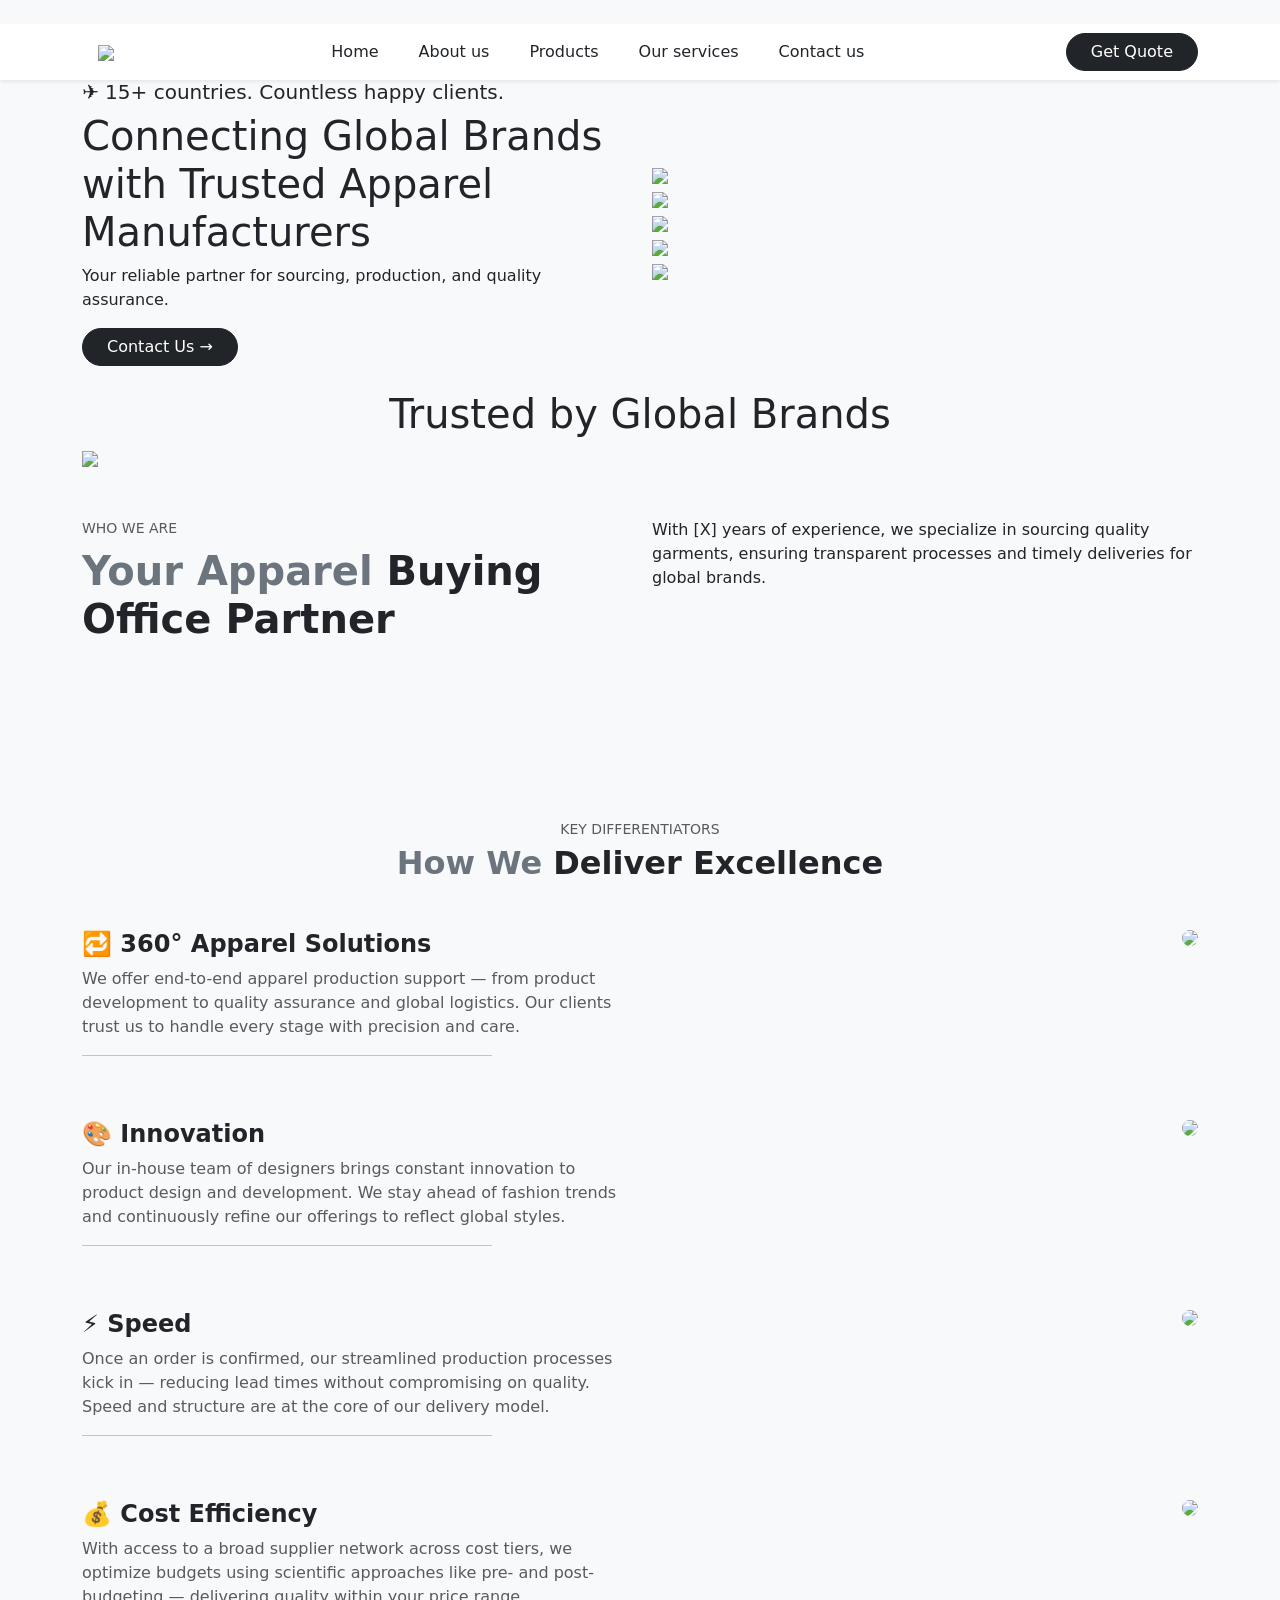
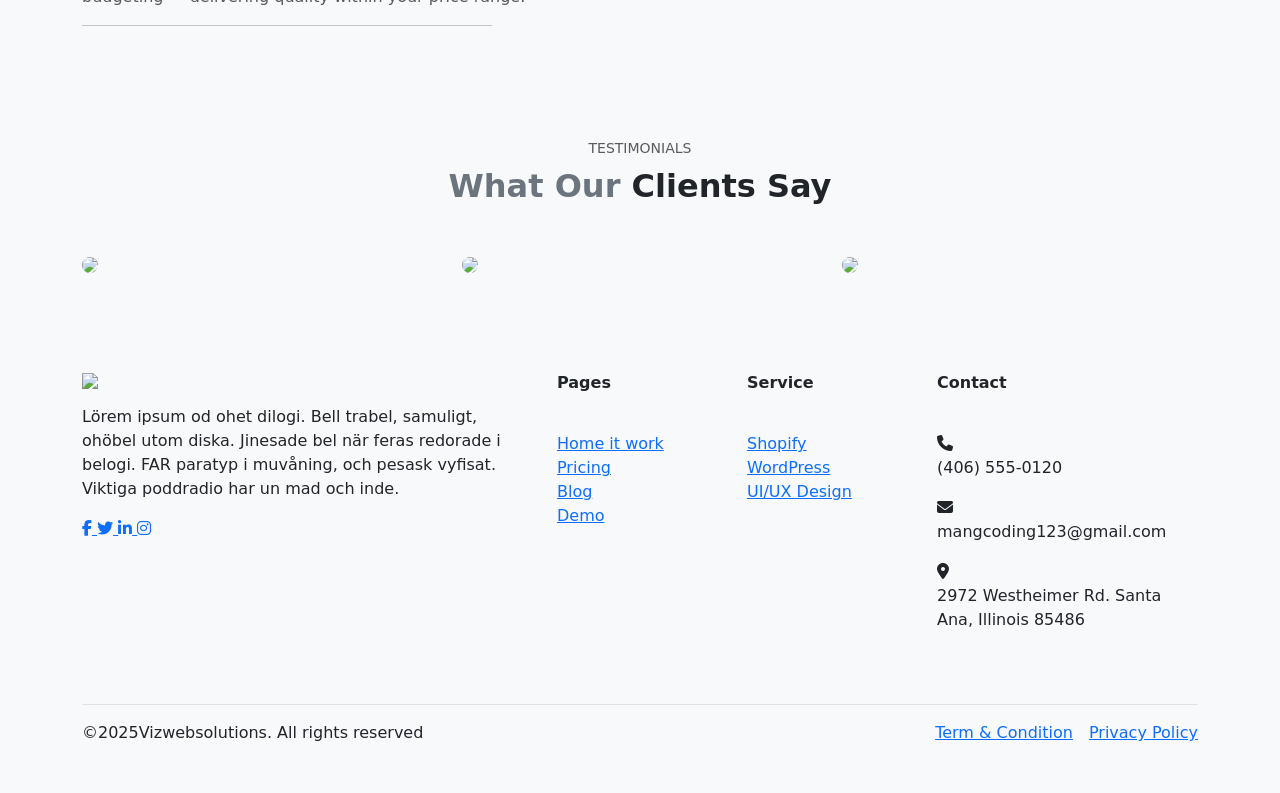
==== index.html @ 5d1b2464 "first commit" ====
<!doctype html>
<html lang="en">

<head>
  <meta charset="UTF-8" />
  <meta name="viewport" content="width=device-width, initial-scale=1.0" />
  <title>YNDE TEX</title>

  <link href="asset/style.css" rel="stylesheet" />
  <link href="https://cdn.jsdelivr.net/npm/bootstrap@5.3.8/dist/css/bootstrap.min.css" rel="stylesheet"
    integrity="sha384-sRIl4kxILFvY47J16cr9ZwB07vP4J8+LH7qKQnuqkuIAvNWLzeN8tE5YBujZqJLB" crossorigin="anonymous" />
  <link href="https://fonts.googleapis.com/css2?family=Plus+Jakarta+Sans:wght@500&display=swap" rel="stylesheet" />
  <link rel="stylesheet" href="https://cdnjs.cloudflare.com/ajax/libs/font-awesome/6.5.0/css/all.min.css" />
</head>

<body class="bg-light">
  <section class="navbar-section sticky-top">
    <nav class="navbar custom-navbar navbar-light navbar-expand-lg shadow-sm bg-white rounded-6 mx-auto mt-4">
      <div class="container d-flex align-items-center justify-content-between">
        <a href="index.html"><img src="asset/Resources/logo.png" class="px-3" height="45" /></a>

        <button class="navbar-toggler border-0" type="button" data-bs-toggle="collapse" data-bs-target="#customNavbar">
          <span class="navbar-toggler-icon"></span>
        </button>

        <div class="collapse navbar-collapse justify-content-between mt-3 mt-lg-0" id="customNavbar">
          <ul
            class="navbar-nav d-flex flex-column flex-lg-row align-items-center gap-3 gap-lg-4 mx-lg-auto text-center">
            <li class="nav-item">
              <a class="nav-link fw-medium text-dark" href="index.html">Home</a>
            </li>

            <li class="nav-item">
              <a class="nav-link fw-medium text-dark" href="about us.html">About us</a>
            </li>

            <li class="nav-item">
              <a class="nav-link fw-medium text-dark" href="products.html">Products</a>
            </li>

            <li class="nav-item">
              <a class="nav-link fw-medium text-dark" href="our services.html">Our services</a>
            </li>

            <li class="nav-item">
              <a class="nav-link fw-medium text-dark" href="contact us.html">Contact us</a>
            </li>
          </ul>

          <div class="text-center">
            <a href="quote.html" class="btn btn-dark rounded-pill px-4 d-inline-block">
              Get Quote
            </a>
          </div>
        </div>
      </div>
    </nav>
  </section>

  <section class="hero-section">
    <div class="container hero-container">
      <div class="row align-items-center">
        <div class="col-lg-6">
          <div class="hero-badge">
            <h5>✈ 15+ countries. Countless happy clients.</h5>
          </div>

          <h1 class="hero-title">
            <span class="light"> Connecting</span> Global Brands<br />
            with Trusted <span class="light">Apparel</span><br />
            <span class="light">Manufacturers</span>
          </h1>

          <p class="hero-text">
            Your reliable partner for sourcing, production, and quality
            assurance.
          </p>

          <a href="#" class="btn btn-dark rounded-pill px-4">
            Contact Us →
          </a>
        </div>

        <div class="col-lg-6 hero-image-wrapper">
          <img src="asset/Resources/model.png" class="main-model" />

          <div class="hoodie-circle"></div>
          <img src="asset/Resources/hoodie.png" class="float hoodie" />

          <div class="jacket-circle"></div>
          <img src="asset/Resources/jacket.png" class="jacket" />

          <div class="shorts-circle"></div>
          <img src="asset/Resources/shorts.png" class="shorts" />

          <div class="bag-circle"></div>
          <img src="asset/Resources/bag.png" class="bag" />
        </div>
      </div>
    </div>
  </section>

  <section class="globalbrands">
    <div class="container fw-bold">
      <h1 class="text-center mt-4">
        <span class="light"> Trusted</span> by Global Brands
      </h1>
      <img src="asset/Resources/globalbrands.png" class="img-fluid" />
    </div>
  </section>
  <section class="py-5">
    <div class="container">
      <div class="row align-items-start mb-5">
        <div class="col-lg-6">
          <p class="text-uppercase small text-muted mb-2">WHO WE ARE</p>

          <h1 class="fw-bold about-text">
            <span class="text-secondary">Your Apparel</span>
            Buying Office Partner
          </h1>
        </div>

        <div class="col-lg-6 about-text">
          <p class="mt-3 mt-lg-0">
            With [X] years of experience, we specialize in sourcing quality
            garments, ensuring transparent processes and timely deliveries for
            global brands.
          </p>
        </div>
      </div>

      <div class="row g-4">
        <div class="col-lg-7">
          <img src="asset/Resources/clothes.png" class="img-fluid rounded-4 w-100 about-img" alt="" />
        </div>

        <div class="col-lg-5">
          <img src="asset/Resources/bags.png" class="img-fluid rounded-4 w-100 about-img" alt="" />
        </div>
      </div>
    </div>
  </section>

  <section class="py-5 bg-light">
    <div class="container">
      <div class="text-center mb-5">
        <p class="text-uppercase small text-muted mb-1">
          KEY DIFFERENTIATORS
        </p>
        <h2 class="fw-bold">
          <span class="text-secondary">How We</span> Deliver Excellence
        </h2>
      </div>

      <div class="row align-items-start mb-5 gy-4">
        <div class="col-lg-6">
          <h4 class="fw-bold ">🔁 360° Apparel Solutions</h4>
          <p class="text-muted key-para">
            We offer end-to-end apparel production support — from product
            development to quality assurance and global logistics. Our clients
            trust us to handle every stage with precision and care.
          </p>
          <hr class="w-75" />
        </div>

        <div class="col-lg-6 d-flex justify-content-lg-end">
          <img src="asset/Resources/diffsec-1.png" class="img-fluid rounded-4" style="max-width: 85%" />
        </div>
      </div>

      <div class="row align-items-start mb-5 gy-4">
        <div class="col-lg-6">
          <h4 class="fw-bold">🎨 Innovation</h4>
          <p class="text-muted key-para">
            Our in-house team of designers brings constant innovation to
            product design and development. We stay ahead of fashion trends
            and continuously refine our offerings to reflect global styles.
          </p>
          <hr class="w-75" />
        </div>

        <div class="col-lg-6 d-flex justify-content-lg-end">
          <img src="asset/Resources/diffsec-2.png" class="img-fluid rounded-4" style="max-width: 85%" />
        </div>
      </div>

      <div class="row align-items-start mb-5 gy-4">
        <div class="col-lg-6">
          <h4 class="fw-bold">⚡ Speed</h4>
          <p class="text-muted key-para">
            Once an order is confirmed, our streamlined production processes
            kick in — reducing lead times without compromising on quality.
            Speed and structure are at the core of our delivery model.
          </p>
          <hr class="w-75" />
        </div>

        <div class="col-lg-6 d-flex justify-content-lg-end">
          <img src="asset/Resources/diffsec-3.png" class="img-fluid rounded-4" style="max-width: 85%" />
        </div>
      </div>

      <div class="row align-items-start gy-4">
        <div class="col-lg-6">
          <h4 class="fw-bold">💰 Cost Efficiency</h4>
          <p class="text-muted key-para">
            With access to a broad supplier network across cost tiers, we
            optimize budgets using scientific approaches like pre- and
            post-budgeting — delivering quality within your price range.
          </p>
          <hr class="w-75" />
        </div>

        <div class="col-lg-6 d-flex justify-content-lg-end">
          <img src="asset/Resources/diffsec-4.png" class="img-fluid rounded-4" style="max-width: 85%" />

        </div>
      </div>
    </div>
  </section>

  <section class="py-5 bg-light">
    <div class="container">
      <div class="text-center mb-5">
        <p class="text-uppercase text-muted small mb-2">TESTIMONIALS</p>
        <h2 class="fw-bold">
          <span class="text-secondary">What Our</span> Clients Say
        </h2>
      </div>

      <div class="row g-4">
        <div class="col-12 col-md-6 col-lg-4">
          <div class="testimonial-card">
            <img src="asset/Resources/test1.png" class="img-fluid rounded-4 w-100" />
          </div>
        </div>

        <div class="col-12 col-md-6 col-lg-4">
          <div class="testimonial-card">
            <img src="asset/Resources/test2.png" class="img-fluid rounded-4 w-100" />
          </div>
        </div>

        <div class="col-12 col-md-6 col-lg-4">
          <div class="testimonial-card">
            <img src="asset/Resources/test3.png" class="img-fluid rounded-4 w-100" />
          </div>
        </div>
      </div>
    </div>
  </section>
  <footer class="footer py-5">
    <div class="container">
      <div class="row gy-4 footer-row">
        <div class="col-lg-5">
          <a href="index.html"><img src="asset/Resources/footer-logo.png" class="footer-logo mb-3" /></a>

          <p class="footer-about">
            Lörem ipsum od ohet dilogi. Bell trabel, samuligt, ohöbel utom
            diska. Jinesade bel när feras redorade i belogi. FAR paratyp i
            muvåning, och pesask vyfisat. Viktiga poddradio har un mad och
            inde.
          </p>

          <div class="social-icons mt-3">
            <a href="https://www.facebook.com/" target="_blank">
              <i class="fa-brands fa-facebook-f"></i>
            </a>

            <a href="https://twitter.com/" target="_blank">
              <i class="fa-brands fa-twitter"></i>
            </a>

            <a href="https://www.linkedin.com/" target="_blank">
              <i class="fa-brands fa-linkedin-in"></i>
            </a>

            <a href="https://www.instagram.com/" target="_blank">
              <i class="fa-brands fa-instagram"></i>
            </a>
          </div>
        </div>

        <div class="col-6 col-lg-2">
          <h6 class="fw-bold mb-3">Pages</h6>
          <ul class="list-unstyled footer-links py-4">
            <li><a href="#">Home it work</a></li>
            <li><a href="#">Pricing</a></li>
            <li><a href="#">Blog</a></li>
            <li><a href="#">Demo</a></li>
          </ul>
        </div>

        <div class="col-6 col-lg-2">
          <h6 class="fw-bold mb-3">Service</h6>
          <ul class="list-unstyled footer-links py-4">
            <li><a href="#">Shopify</a></li>
            <li><a href="#">WordPress</a></li>
            <li><a href="#">UI/UX Design</a></li>
          </ul>
        </div>

        <div class="col-lg-3">
          <h6 class="fw-bold mb-3">Contact</h6>
          <div class="py-4">
            <div class="contact-item">
              <i class="fa-solid fa-phone"></i>
              <p>(406) 555-0120</p>
            </div>

            <div class="contact-item">
              <i class="fa-solid fa-envelope"></i>
              <p>mangcoding123@gmail.com</p>
            </div>

            <div class="contact-item">
              <i class="fa-solid fa-location-dot"></i>
              <p class="mb-0">
                2972 Westheimer Rd. Santa Ana, Illinois 85486
              </p>
            </div>
          </div>
        </div>
      </div>

      <div
        class="footer-bottom d-flex flex-column flex-md-row justify-content-between align-items-center mt-5 pt-3 border-top">
        <p class="mb-0">©2025Vizwebsolutions. All rights reserved</p>

        <div class="d-flex gap-3 mt-2 mt-md-0">
          <a href="#">Term & Condition</a>
          <a href="#">Privacy Policy</a>
        </div>
      </div>
    </div>
  </footer>
  <script src="https://cdn.jsdelivr.net/npm/bootstrap@5.3.2/dist/js/bootstrap.bundle.min.js"></script>
</body>

</html>
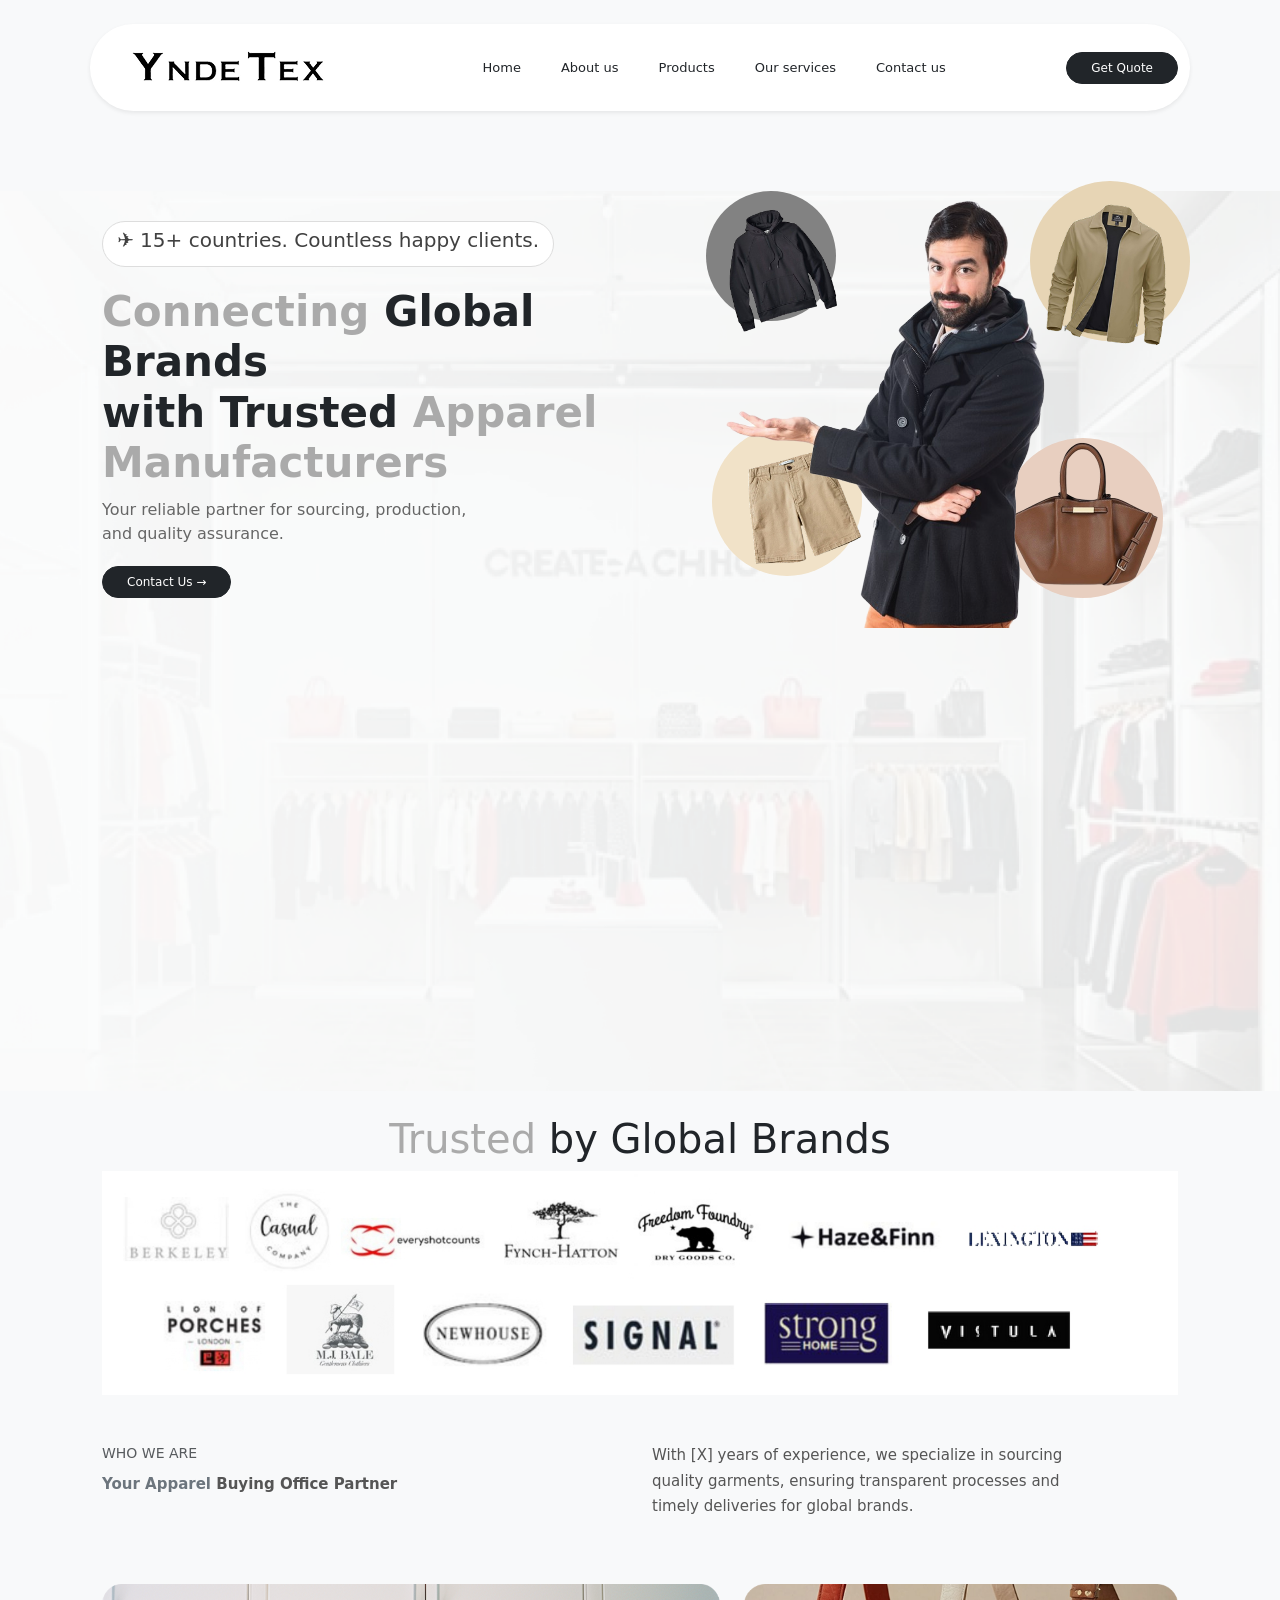
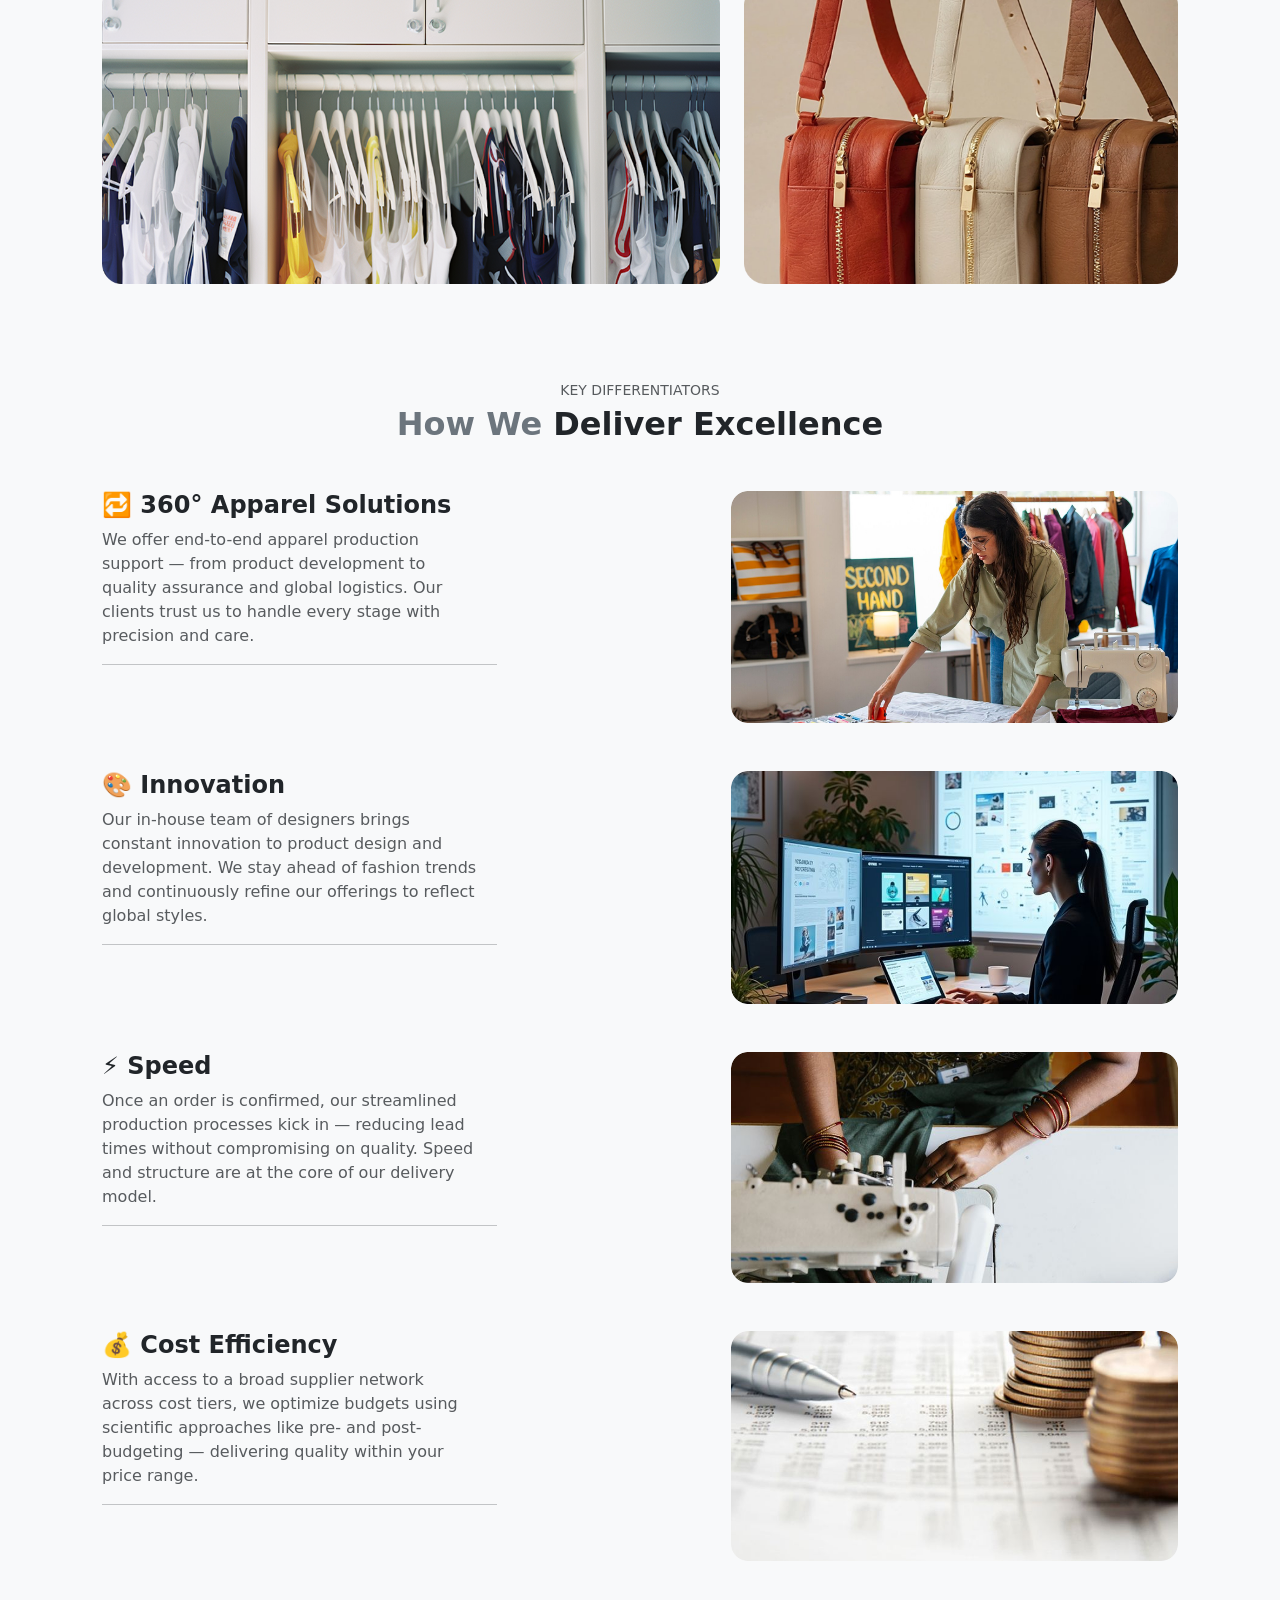
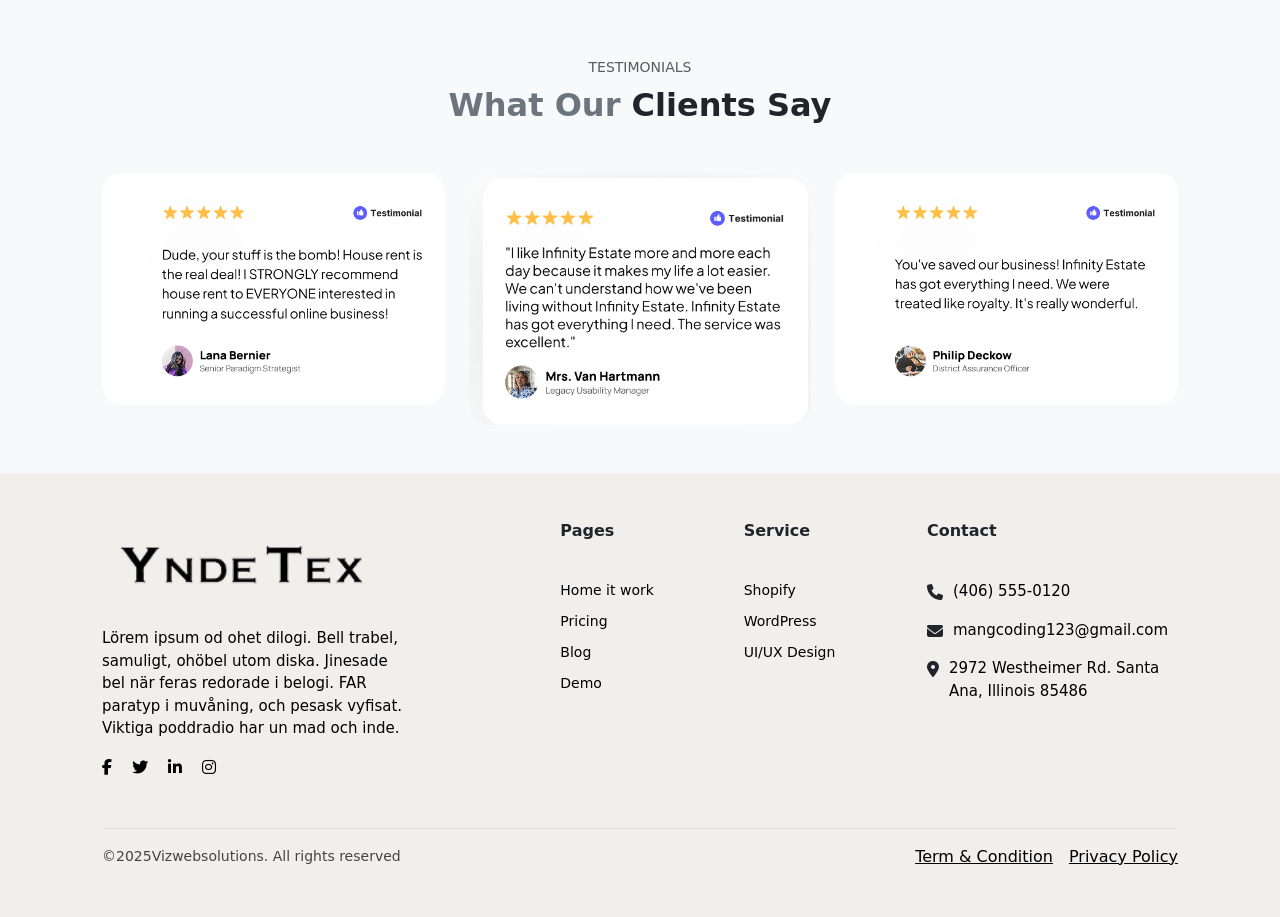
==== commit cdc0e384: "updated" ====
--- a/index.html
+++ b/index.html
@@ -6,7 +6,7 @@
   <meta name="viewport" content="width=device-width, initial-scale=1.0" />
   <title>YNDE TEX</title>
 
-  <link href="asset/style.css" rel="stylesheet" />
+  <link href="Asset/style.css" rel="stylesheet" />
   <link href="https://cdn.jsdelivr.net/npm/bootstrap@5.3.8/dist/css/bootstrap.min.css" rel="stylesheet"
     integrity="sha384-sRIl4kxILFvY47J16cr9ZwB07vP4J8+LH7qKQnuqkuIAvNWLzeN8tE5YBujZqJLB" crossorigin="anonymous" />
   <link href="https://fonts.googleapis.com/css2?family=Plus+Jakarta+Sans:wght@500&display=swap" rel="stylesheet" />
@@ -17,7 +17,7 @@
   <section class="navbar-section sticky-top">
     <nav class="navbar custom-navbar navbar-light navbar-expand-lg shadow-sm bg-white rounded-6 mx-auto mt-4">
       <div class="container d-flex align-items-center justify-content-between">
-        <a href="index.html"><img src="asset/Resources/logo.png" class="px-3" height="45" /></a>
+        <a href="index.html"><img src="Asset/Resources/logo.png" class="px-3" height="45" /></a>
 
         <button class="navbar-toggler border-0" type="button" data-bs-toggle="collapse" data-bs-target="#customNavbar">
           <span class="navbar-toggler-icon"></span>
@@ -82,19 +82,19 @@
         </div>
 
         <div class="col-lg-6 hero-image-wrapper">
-          <img src="asset/Resources/model.png" class="main-model" />
+          <img src="Asset/Resources/model.png" class="main-model" />
 
           <div class="hoodie-circle"></div>
-          <img src="asset/Resources/hoodie.png" class="float hoodie" />
+          <img src="Asset/Resources/hoodie.png" class="float hoodie" />
 
           <div class="jacket-circle"></div>
-          <img src="asset/Resources/jacket.png" class="jacket" />
+          <img src="Asset/Resources/jacket.png" class="jacket" />
 
           <div class="shorts-circle"></div>
-          <img src="asset/Resources/shorts.png" class="shorts" />
+          <img src="Asset/Resources/shorts.png" class="shorts" />
 
           <div class="bag-circle"></div>
-          <img src="asset/Resources/bag.png" class="bag" />
+          <img src="Asset/Resources/bag.png" class="bag" />
         </div>
       </div>
     </div>
@@ -105,7 +105,7 @@
       <h1 class="text-center mt-4">
         <span class="light"> Trusted</span> by Global Brands
       </h1>
-      <img src="asset/Resources/globalbrands.png" class="img-fluid" />
+      <img src="Asset/Resources/globalbrands.png" class="img-fluid" />
     </div>
   </section>
   <section class="py-5">
@@ -131,11 +131,11 @@
 
       <div class="row g-4">
         <div class="col-lg-7">
-          <img src="asset/Resources/clothes.png" class="img-fluid rounded-4 w-100 about-img" alt="" />
+          <img src="Asset/Resources/clothes.png" class="img-fluid rounded-4 w-100 about-img" alt="" />
         </div>
 
         <div class="col-lg-5">
-          <img src="asset/Resources/bags.png" class="img-fluid rounded-4 w-100 about-img" alt="" />
+          <img src="Asset/Resources/bags.png" class="img-fluid rounded-4 w-100 about-img" alt="" />
         </div>
       </div>
     </div>
@@ -164,7 +164,7 @@
         </div>
 
         <div class="col-lg-6 d-flex justify-content-lg-end">
-          <img src="asset/Resources/diffsec-1.png" class="img-fluid rounded-4" style="max-width: 85%" />
+          <img src="Asset/Resources/diffsec-1.png" class="img-fluid rounded-4" style="max-width: 85%" />
         </div>
       </div>
 
@@ -180,7 +180,7 @@
         </div>
 
         <div class="col-lg-6 d-flex justify-content-lg-end">
-          <img src="asset/Resources/diffsec-2.png" class="img-fluid rounded-4" style="max-width: 85%" />
+          <img src="Asset/Resources/diffsec-2.png" class="img-fluid rounded-4" style="max-width: 85%" />
         </div>
       </div>
 
@@ -196,7 +196,7 @@
         </div>
 
         <div class="col-lg-6 d-flex justify-content-lg-end">
-          <img src="asset/Resources/diffsec-3.png" class="img-fluid rounded-4" style="max-width: 85%" />
+          <img src="Asset/Resources/diffsec-3.png" class="img-fluid rounded-4" style="max-width: 85%" />
         </div>
       </div>
 
@@ -212,7 +212,7 @@
         </div>
 
         <div class="col-lg-6 d-flex justify-content-lg-end">
-          <img src="asset/Resources/diffsec-4.png" class="img-fluid rounded-4" style="max-width: 85%" />
+          <img src="Asset/Resources/diffsec-4.png" class="img-fluid rounded-4" style="max-width: 85%" />
 
         </div>
       </div>
@@ -231,19 +231,19 @@
       <div class="row g-4">
         <div class="col-12 col-md-6 col-lg-4">
           <div class="testimonial-card">
-            <img src="asset/Resources/test1.png" class="img-fluid rounded-4 w-100" />
+            <img src="Asset/Resources/test1.png" class="img-fluid rounded-4 w-100" />
           </div>
         </div>
 
         <div class="col-12 col-md-6 col-lg-4">
           <div class="testimonial-card">
-            <img src="asset/Resources/test2.png" class="img-fluid rounded-4 w-100" />
+            <img src="Asset/Resources/test2.png" class="img-fluid rounded-4 w-100" />
           </div>
         </div>
 
         <div class="col-12 col-md-6 col-lg-4">
           <div class="testimonial-card">
-            <img src="asset/Resources/test3.png" class="img-fluid rounded-4 w-100" />
+            <img src="Asset/Resources/test3.png" class="img-fluid rounded-4 w-100" />
           </div>
         </div>
       </div>
@@ -253,7 +253,7 @@
     <div class="container">
       <div class="row gy-4 footer-row">
         <div class="col-lg-5">
-          <a href="index.html"><img src="asset/Resources/footer-logo.png" class="footer-logo mb-3" /></a>
+          <a href="index.html"><img src="Asset/Resources/footer-logo.png" class="footer-logo mb-3" /></a>
 
           <p class="footer-about">
             Lörem ipsum od ohet dilogi. Bell trabel, samuligt, ohöbel utom
--- a/Asset/style.css
+++ b/Asset/style.css
@@ -0,0 +1,1620 @@
+/* ==========================================================================
+   GLOBAL & SHARED STYLES (Navbar, Footer, CTA, Utilities)
+   ========================================================================== */
+*{
+  margin: 0;
+  padding: 0;
+  box-sizing: border-box;
+}
+
+@import url('https://fonts.googleapis.com/css2?family=Plus+Jakarta+Sans:ital,wght@0,200..800;1,200..800&family=Poppins:ital,wght@0,100;0,200;0,300;0,400;0,500;0,600;0,700;0,800;0,900;1,100;1,200;1,300;1,400;1,500;1,600;1,700;1,800;1,900&display=swap');
+
+
+img {
+  max-width: 100%;
+  height: auto;
+}
+
+body {
+  font-family: "Plus Jakarta Sans", sans-serif ;
+}
+
+.custom-navbar {
+  border-radius: 50px;
+  max-width: 1100px;
+  width: 100%;
+  margin: 20px auto;
+  background: #fff;
+  padding: 12px 20px;
+  box-shadow: 0 5px 20px rgba(0, 0, 0, 0.05);
+}
+
+.nav-link {
+  font-size: 13px !important;
+  font-weight: 500;
+  color: black !important;
+}
+
+.custom-navbar .nav-link {
+  font-size: 14px;
+}
+
+.btn {
+  font-size: 12px !important;
+}
+
+.logo {
+  object-fit: contain;
+}
+
+.container {
+  max-width: 1100px !important;
+}
+
+.navbar-collapse ul li a:hover {
+  color: #666 !important;
+}
+
+@media (max-width: 991px) {
+  .custom-navbar {
+    padding: 10px 15px;
+  }
+  .navbar-nav {
+    text-align: center;
+  }
+  .nav-link {
+    padding: 10px 0;
+  }
+  .btn {
+    margin-top: 3em;
+  }
+}
+
+.btn-primary {
+  font-size: 16px !important;
+}
+
+.services-hero {
+  background: url("../Asset/Resources/services-bg.png") center/cover no-repeat;
+  height: 250px;
+}
+
+@media (max-width: 768px) {
+  .services-hero {
+    height: 180px;
+  }
+}
+
+.cta-section {
+  background: #f5f6f8;
+}
+
+.cta-box {
+  background: url("../Asset/Resources/cta-bg.png") left top/cover no-repeat;
+  border-radius: 25px;
+  padding: 80px 60px;
+  position: relative;
+  overflow: hidden;
+}
+
+.cta-box::before {
+  content: "";
+  position: absolute;
+  inset: 0;
+  background: linear-gradient(
+    to right,
+    rgba(0, 0, 0, 0.55) 0%,
+    rgba(0, 0, 0, 0.35) 35%,
+    rgba(0, 0, 0, 0.15) 60%,
+    rgba(0, 0, 0, 0) 100%
+  );
+}
+
+.cta-content {
+  position: relative;
+  color: #fff;
+  max-width: 480px;
+}
+
+.cta-content h2 {
+  font-size: 38px;
+  font-weight: 600;
+  line-height: 1.3;
+  margin-bottom: 25px;
+}
+
+.cta-btn {
+  display: inline-flex;
+  align-items: center;
+  gap: 10px;
+  background: #fff;
+  color: #000;
+  padding: 12px 24px;
+  border-radius: 30px;
+  font-weight: 500;
+  text-decoration: none;
+  transition: 0.3s ease;
+}
+
+.cta-btn:hover {
+  transform: translateX(6px);
+  background: #f1f1f1;
+}
+
+@media (max-width: 768px) {
+  .cta-box {
+    padding: 50px 25px;
+    background-position: center;
+  }
+  .cta-content h2 {
+    font-size: 26px;
+  }
+}
+
+.footer {
+  background: #f1efec;
+  padding-top: 70px;
+  padding-bottom: 30px;
+}
+
+.footer-logo {
+  max-width: 180px;
+  height: 90px;
+  max-width: 100%;
+}
+
+.footer p {
+  font-size: 15px;
+  color: black;
+}
+
+.footer-links {
+  list-style: none;
+  padding: 0;
+  margin: 0;
+}
+
+.footer-links li {
+  margin-bottom: 10px;
+  color: black !important;
+  font-size: 14px;
+  cursor: pointer;
+  transition: 0.3s;
+}
+
+.footer-section .footer-links li {
+  color: #444 !important;
+}
+
+.footer-links a {
+  text-decoration: none;
+  color: black !important;
+  transition: 0.3s;
+}
+
+.footer-links li:hover,
+.footer-links a:hover {
+  color: #000 !important;
+}
+
+.contact-item {
+  display: flex;
+  align-items: flex-start;
+  gap: 10px;
+}
+
+.contact-item i {
+  margin-top: 4px;
+}
+
+.social-icons i {
+  margin-right: 15px;
+  cursor: pointer;
+  transition: 0.3s;
+}
+
+.social-icons :hover {
+  transform: translateY(-2px);
+}
+
+.footer a {
+  color: black;
+}
+
+.footer-about {
+  margin-right: 130px;
+}
+
+.address-text {
+  width: 260px !important;
+  line-height: 1.5;
+}
+
+.footer-section {
+  background: #f3f4f6;
+  color: #111;
+}
+
+.footer-title {
+  font-weight: 600;
+  margin-bottom: 15px;
+}
+
+.footer-line {
+  height: 1px;
+  background: #dcdcdc;
+}
+
+.footer-bottom p {
+  font-size: 14px;
+  color: #444;
+}
+
+.footer-policy a {
+  margin-left: 20px;
+  text-decoration: none;
+  color: #111;
+  font-size: 14px;
+  position: relative;
+}
+
+.footer-policy a::after {
+  content: "";
+  position: absolute;
+  width: 100%;
+  height: 1px;
+  background: #111;
+  left: 0;
+  bottom: -3px;
+}
+
+@media (max-width: 768px) {
+  .footer-about {
+    margin-right: 0;
+  }
+  .footer-row {
+    flex-direction: column;
+    text-align: center;
+  }
+  .footer-row > div {
+    width: 100% !important;
+  }
+  .footer p,
+  .footer-links,
+  .footer h6 {
+    text-align: center;
+  }
+  .social-icons {
+    justify-content: center;
+    display: flex;
+  }
+  .contact-item {
+    justify-content: center;
+    text-align: left;
+  }
+  .footer-bottom {
+    flex-direction: column;
+    text-align: center;
+    gap: 10px;
+  }
+  .footer-policy a {
+    margin-left: 10px;
+  }
+}
+@media (max-width: 768px) {
+
+  .footer-section .row {
+    flex-direction: column;
+    text-align: center;
+  }
+
+  .footer-section .col-lg-8,
+  .footer-section .col-lg-4 {
+    width: 100%;
+    max-width: 100%;
+  }
+
+  .footer-logo {
+    margin: 0 auto 20px;
+    display: block;
+  }
+
+  .footer-section .col-lg-4 .row {
+    flex-direction: column;
+    gap: 20px;
+  }
+
+  .footer-section .col-6 {
+    width: 100%;
+  }
+
+  .footer-title,
+  .footer-links {
+    text-align: center;
+  }
+
+  .footer-links li {
+    margin-bottom: 8px;
+  }
+
+  .footer-bottom {
+    flex-direction: column;
+    gap: 10px;
+    text-align: center;
+  }
+
+  .footer-policy {
+    display: flex;
+    justify-content: center;
+    gap: 15px;
+  }
+
+  .footer-policy a {
+    margin: 0;
+  }
+}
+
+/* ==========================================================================
+   HOME PAGE
+   ========================================================================== */
+
+@media (max-width: 991px) {
+  .hero-section::before {
+    display: none !important;
+  }
+}
+
+@media (max-width: 576px) {
+  .hero-badge h5 {
+    font-size: 8px !important;
+  }
+}
+
+.hero-section {
+  background-image: url("Resources/store-interior.png");
+  background-size: cover;
+  background-position: center;
+  min-height: 100vh;
+  position: relative;
+}
+
+.hero-section::before {
+  content: "";
+  position: absolute;
+  width: 100%;
+  height: 100%;
+  background: rgba(255, 255, 255, 0.3);
+  top: 0;
+  left: 0;
+}
+
+.hero-section > * {
+  position: relative;
+  z-index: 2;
+}
+
+.hero-container {
+  margin-top: 80px;
+}
+
+.hero-badge {
+  display: inline-block;
+  border: 1px solid #ddd;
+  padding: 6px 14px;
+  border-radius: 30px;
+  font-size: 18px !important;
+  margin-bottom: 20px;
+  background: #fff;
+  color: #414141;
+}
+
+.hero-title {
+  font-size: 42px;
+  font-weight: 700;
+  line-height: 1.2;
+}
+
+.hero-title span {
+  color: #000;
+}
+
+.hero-title .light,
+.globalbrands .light {
+  color: #aaa;
+}
+
+.hero-text {
+  color: #666;
+  font-size: 16px;
+  margin-top: 10px;
+  margin-bottom: 20px;
+  margin-right: 150px;
+}
+
+.hero-image-wrapper {
+  position: relative;
+  text-align: center;
+}
+
+.main-model {
+  max-width: 380px;
+  position: relative;
+  z-index: 10 !important;
+}
+
+.float {
+  position: absolute;
+  width: 120px;
+  z-index: 1 !important;
+}
+
+.hoodie {
+  top: 0;
+  left: 10%;
+  height: auto;
+  width: 160px;
+  z-index: 2 !important;
+}
+
+.hoodie-circle {
+  position: absolute;
+  top: 0px;
+  left: 12%;
+  width: 130px;
+  height: 130px;
+  background: #828282;
+  border-radius: 50%;
+  z-index: 1;
+}
+
+.jacket {
+  position: absolute;
+  top: 0;
+  right: 10px;
+  width: 140px;
+  z-index: 2;
+}
+
+.jacket-circle {
+  position: absolute;
+  top: -10px;
+  right: 0px;
+  width: 160px;
+  height: 160px;
+  background: #e7d5b5;
+  border-radius: 50%;
+  z-index: 1;
+}
+
+.shorts {
+  position: absolute;
+  bottom: 10%;
+  left: 15%;
+  width: 150px;
+  z-index: 2;
+}
+
+.shorts-circle {
+  position: absolute;
+  bottom: 12%;
+  left: 13%;
+  width: 150px;
+  height: 150px;
+  background: #f1e2c8;
+  border-radius: 50%;
+  z-index: 1;
+}
+
+.bag {
+  position: absolute;
+  bottom: 0;
+  right: 5%;
+  width: 160px;
+  z-index: 2;
+}
+
+.bag-circle {
+  position: absolute;
+  bottom: 30px;
+  right: 5%;
+  width: 160px;
+  height: 160px;
+  background: #e8cfc0;
+  border-radius: 50%;
+  z-index: 1;
+}
+
+.key-para{
+  margin-right: 150px;
+}
+
+.about-img {
+  height: 300px !important;
+}
+
+.about-text h2 {
+  padding-right: 300px !important;
+  color: indianred !important;
+}
+
+.about-text p {
+  padding-right: 100px;
+}
+
+.testimonial-card {
+  border-radius: 20px;
+  overflow: hidden;
+  transition: all 0.3s ease;
+  background: #fff;
+}
+
+.testimonial-card:hover {
+  transform: translateY(-10px) scale(1.02);
+  box-shadow: 0 15px 40px rgba(0, 0, 0, 0.1);
+}
+
+.testimonial-card img {
+  transition: transform 0.3s ease;
+}
+
+.testimonial-card:hover img {
+  transform: scale(1.05);
+}
+
+.social-icons a{
+    text-decoration: none;
+    color: black;
+}
+
+@media (max-width: 992px) {
+
+  .testimonial-card {
+    max-width: 280px;
+    margin: auto;
+  }
+
+  .testimonial-card img {
+    width: 100%;
+    height: auto;
+    display: block;
+  }
+}
+
+@media (max-width: 406px){
+
+  .hero-text{
+    margin-right: 0 !important;
+  }
+
+  .about-text h2{
+    padding-right: 0 !important;
+  }
+
+  .about-text p{
+    padding-right: 0 !important;
+  }
+
+  .hero-section .row{
+    --bs-gutter-x: 0 !important;
+  }
+
+  .hero-container{
+    padding-left: 12px;
+    padding-right: 12px;
+  }
+
+  .main-model{
+    max-width: 220px;
+  }
+
+  .hoodie{
+    width: 70px;
+    left: 0;
+  }
+
+  .jacket{
+    width: 70px;
+    right: 0;
+  }
+
+  .shorts{
+    width: 70px;
+    left: 5%;
+  }
+
+  .bag{
+    width: 70px;
+    right: 5%;
+  }
+
+  .hoodie-circle,
+  .jacket-circle,
+  .shorts-circle,
+  .bag-circle{
+    width: 80px;
+    height: 80px;
+  }
+
+}
+/* ==========================================================================
+   ABOUT US PAGE
+   ========================================================================== */
+
+.about-section {
+  background: #f5f5f5;
+}
+
+.about-section-img {
+  border-radius: 20px;
+  max-width: 380px;
+}
+
+.about-subtitle {
+  font-size: 14px;
+  letter-spacing: 2px;
+  color: #777;
+}
+
+.about-title {
+  font-size: 36px;
+  font-weight: 700;
+  color: #111;
+}
+
+.about-text {
+  color: #555;
+  line-height: 1.7;
+  font-size: 15px;
+}
+
+.about-btn {
+  padding: 12px 28px;
+  border-radius: 50px !important;
+  font-weight: 500;
+}
+
+.why-section {
+  background: #6c727a;
+  color: #fff;
+}
+
+.why-logo {
+  height: 22px;
+  opacity: 0.8;
+}
+
+.why-title {
+  font-weight: 600;
+  font-size: 32px;
+}
+
+.why-card {
+  background: rgba(255, 255, 255, 0.08);
+  border-radius: 18px;
+  padding: 40px 25px;
+  text-align: left;
+  height: 100%;
+  transition: all 0.3s ease;
+}
+
+.why-card:hover {
+  background: rgba(255, 255, 255, 0.12);
+  transform: translateY(-5px);
+}
+
+.why-icon {
+  width: 40px;
+  margin-bottom: 20px;
+  filter: brightness(0) invert(1);
+}
+
+.why-card h5 {
+  font-size: 18px;
+  font-weight: 500;
+  line-height: 1.5;
+}
+
+.trust-section {
+  background: #d0d2d5;
+  position: relative;
+  overflow: hidden;
+  padding: 80px 0;
+}
+
+.trust-title {
+  font-size: 40px;
+  font-weight: 700;
+  color: #111;
+  margin-bottom: 60px;
+}
+
+.trust-man {
+  position: relative;
+  z-index: 3;
+}
+
+.trust-man img {
+  width: 300px;
+}
+
+.trust-man::after {
+  content: "";
+  position: absolute;
+  bottom: -20px;
+  left: 50%;
+  transform: translateX(-50%);
+  width: 280px;
+  height: 120px;
+  background: radial-gradient(circle, rgba(0, 0, 0, 0.15), transparent);
+  filter: blur(25px);
+  z-index: -1;
+}
+
+.product {
+  position: absolute;
+  z-index: 2;
+}
+
+.product img {
+  width: 200px !important;
+  height: 200px !important;
+  object-fit: contain;
+}
+
+.product-left {
+  top: 40px;
+  left: 0px;
+}
+
+.product-right {
+  bottom: 40px;
+  right: 0px;
+}
+
+.badge-item {
+  position: absolute;
+  background: #fff;
+  padding: 14px 24px;
+  border-radius: 50px;
+  box-shadow: 0 10px 30px rgba(0, 0, 0, 0.08);
+  font-size: 15px;
+  z-index: 4;
+}
+
+.badge-1 {
+  top: 160px;
+  left: 260px;
+}
+
+.badge-2 {
+  top: 160px;
+  right: 260px;
+}
+
+.badge-3 {
+  top: 280px;
+  left: 240px;
+}
+
+.badge-4 {
+  top: 280px;
+  right: 240px;
+  max-width: 260px;
+}
+
+.badge-img {
+  position: absolute;
+  width: 400px !important;
+  z-index: 4;
+}
+
+.badge-1 {
+  top: 160px;
+  left: 120px;
+}
+
+.badge-2 {
+  top: 160px;
+  right: 120px;
+}
+
+.badge-3 {
+  top: 300px;
+  left: 100px;
+}
+
+.badge-4 {
+  top: 300px;
+  right: 210px;
+  height: auto;
+}
+
+@media (max-width: 992px) {
+  .product,
+  .badge-item,
+  .pattern {
+    display: none !important;
+  }
+  .trust-man img {
+    visibility: hidden;
+  }
+  .trust-title {
+    font-size: 28px;
+  }
+
+    .trust-man {
+    display: none;
+  }
+
+  .trust-section .container {
+    display: flex;
+    flex-direction: column;
+    align-items: center;
+    gap: 20px;
+  }
+
+  .product,
+  .badge-img {
+    position: relative;
+    top: unset;
+    left: unset;
+    right: unset;
+    bottom: unset;
+    display: block;
+  }
+
+  .product,
+  .badge-img {
+    width: 100%;
+    display: flex;
+    justify-content: center;
+  }
+
+  .product img {
+    width: 140px !important;
+    height: 140px !important;
+  }
+
+  .badge-img {
+    width: 260px !important;
+  }
+
+  .product,
+  .badge-img {
+    position: sticky;
+    top: 80px;
+  }
+
+}
+
+
+/* ==========================================================================
+   OUR SERVICES PAGE
+   ========================================================================== */
+
+.services-content {
+  position: relative;
+}
+
+.services-text {
+  max-width: 500px;
+}
+
+.side-img {
+  position: absolute;
+  top: 50%;
+  transform: translateY(-50%);
+  width: 180px;
+  height: auto;
+}
+
+.left-img {
+  left: 50px;
+}
+
+.right-img {
+  right: 50px;
+}
+
+@media (max-width: 768px) {
+  .side-img {
+    display: none;
+  }
+}
+
+.what-we-offer {
+  background-color: #8f949b;
+  padding-top: 60px;
+  padding-bottom: 60px;
+}
+
+.small-title {
+  color: #dcdcdc;
+  letter-spacing: 2px;
+  font-size: 14px;
+  margin-bottom: 5px;
+}
+
+.main-title {
+  color: #ffffff;
+  font-weight: 700;
+}
+
+.offer-card {
+  background: #ffffff;
+  padding: 25px;
+  border-radius: 20px;
+  height: 100%;
+  transition: all 0.3s ease;
+}
+
+.offer-img {
+  width: 100%;
+  max-height: 180px;
+  object-fit: contain;
+  margin-bottom: 15px;
+}
+
+.offer-card h4 {
+  font-weight: bold;
+  font-size: 18px;
+}
+
+.offer-card p {
+  color: #6c757d;
+  font-size: 14px;
+}
+
+.offer-card:hover {
+  transform: translateY(-8px);
+  box-shadow: 0 10px 30px rgba(0, 0, 0, 0.1);
+}
+
+@media (max-width: 768px) {
+  .main-title {
+    font-size: 24px;
+  }
+  .offer-img {
+    max-height: 140px;
+  }
+}
+
+.how-work {
+  background: #f7f8fa;
+  padding: 80px 0;
+  position: relative;
+  overflow: hidden;
+}
+
+.work-logo {
+  height: 28px;
+}
+
+.timeline-wrapper {
+  position: relative;
+  margin-top: 50px;
+}
+
+.timeline-line {
+  display: none;
+}
+
+.timeline-row {
+  display: flex;
+  align-items: center;
+  justify-content: space-between;
+  margin: 40px 0;
+}
+
+.left,
+.right {
+  width: 42%;
+  display: flex;
+}
+
+.left {
+  justify-content: flex-end;
+}
+
+.right {
+  justify-content: flex-start;
+}
+
+.center {
+  width: 16%;
+  display: flex;
+  flex-direction: column;
+  align-items: center;
+  position: relative;
+}
+
+.circle {
+  width: 55px;
+  height: 55px;
+  background: #2f6df6;
+  color: #fff;
+  border-radius: 50%;
+  display: flex;
+  align-items: center;
+  justify-content: center;
+  font-weight: 600;
+  font-size: 18px;
+  box-shadow: 0 8px 20px rgba(47, 109, 246, 0.3);
+  position: relative;
+  z-index: 2;
+}
+
+.timeline-row:last-child .circle::after,
+.timeline-row:last-child .circle::before {
+  display: none;
+}
+
+.step-img {
+  max-width: 260px;
+  width: 100%;
+  height: auto;
+  border-radius: 18px;
+  transition: all 0.3s ease;
+}
+
+.step-img:hover {
+  transform: translateY(-5px);
+}
+
+.decor {
+  position: absolute;
+  width: 110px;
+  z-index: 0;
+}
+
+.decor-left {
+  top: 20px;
+  left: -40px;
+}
+
+.decor-right {
+  bottom: 20px;
+  right: -40px;
+}
+
+@media (max-width: 768px) {
+  .timeline-row {
+    flex-direction: column;
+    align-items: flex-start;
+    margin: 35px 0;
+  }
+  .left,
+  .right {
+    width: 100%;
+    justify-content: flex-start;
+    margin-left: 60px;
+  }
+  .center {
+    width: auto;
+    align-items: flex-start;
+    margin-bottom: 10px;
+  }
+  .circle {
+    margin-left: 0;
+  }
+  .step-img {
+    max-width: 100%;
+  }
+  .decor {
+    display: none;
+  }
+
+  .circle,
+  .arrow {
+    display: none !important;
+  }
+
+  .center {
+    display: none;
+  }
+
+  .timeline-row {
+    flex-direction: column;
+    align-items: center;
+    margin: 20px 0;
+  }
+
+  .left,
+  .right {
+    width: 100%;
+    justify-content: center;
+    margin: 0;
+  }
+
+  .step-img {
+    max-width: 280px;
+    width: 100%;
+  }
+
+  .timeline-wrapper {
+    display: flex;
+    flex-direction: column;
+    align-items: center;
+    gap: 15px;
+  }
+}
+
+
+/* ==========================================================================
+   PRODUCTS PAGE
+   ========================================================================== */
+
+.yndetex-img {
+  background-color: #f1efec;
+}
+
+.bg-green {
+  background: linear-gradient(180deg, #e8f5ee, #cfe3d9);
+}
+
+.bg-pink {
+  background: linear-gradient(180deg, #fbe4e6, #eac7cb);
+}
+
+.bg-lightpink {
+  background: linear-gradient(180deg, #fde8ee, #eccbd3);
+}
+
+.bg-orange {
+  background: linear-gradient(180deg, #fce9da, #e6cbb4);
+}
+
+.bg-blue {
+  background: linear-gradient(180deg, #e9f1f8, #d3dee9);
+}
+
+.product-card {
+  position: relative;
+  border-radius: 20px;
+  padding: 20px 18px;
+  height: 270px;
+  overflow: hidden;
+  display: flex;
+  flex-direction: column;
+  justify-content: flex-start;
+  transition: 0.3s ease;
+}
+
+.product-card:hover {
+  transform: translateY(-5px);
+}
+
+.product-card h5 {
+  font-weight: 700;
+  margin-bottom: 100px;
+  padding-right: 30px;
+}
+
+.product-img {
+  position: absolute;
+  bottom: 5px;
+  right: 15px;
+  height: 150px;
+  width: auto;
+  object-fit: contain;
+  transition: 0.3s ease;
+  margin-top: 100px !important;
+}
+
+.product-card:hover .product-img {
+  transform: translateY(-5px) scale(1.03);
+}
+
+.view-btn {
+  border-radius: 50px;
+  padding: 8px 20px;
+  font-size: 14px;
+}
+
+@media (max-width: 768px) {
+  .product-card {
+    height: 200px;
+    padding: 16px;
+  }
+  .product-img {
+    height: 90px;
+    bottom: 10px;
+    right: 10px;
+  }
+  .product-card h5 {
+    font-size: 14px;
+  }
+}
+
+.kids-collection {
+  background: #f5f5f5;
+}
+
+.collection-title {
+  font-size: 42px;
+  font-weight: 700;
+  letter-spacing: 2px;
+  color: #000;
+}
+
+.collection-img {
+  width: 100%;
+  border-radius: 20px;
+  transition: all 0.3s ease;
+  object-fit: cover;
+}
+
+.collection-img:hover {
+  transform: scale(1.02);
+}
+
+@media (max-width: 576px) {
+  .collection-title {
+    font-size: 28px;
+  }
+}
+
+/* ==========================================================================
+   CONTACT US PAGE
+   ========================================================================== */
+
+.contact-section {
+  background: #d0d2d5;
+  padding: 80px 0;
+}
+
+.contact-wrapper {
+  display: flex;
+  justify-content: space-between;
+  gap: 60px;
+  align-items: flex-start;
+}
+
+.contact-left {
+  width: 40%;
+}
+
+.contact-left h2 {
+  font-size: 32px;
+  font-weight: 400;
+  color: #111;
+  line-height: 1.4;
+  margin-bottom: 40px;
+}
+
+.contact-left strong {
+  font-weight: 700;
+}
+
+.contact-box {
+  display: flex;
+  align-items: center;
+  gap: 15px;
+  border: 1px solid #bdbdbd;
+  border-radius: 16px;
+  padding: 18px 22px;
+  margin-bottom: 20px;
+  background: #d0d2d5;
+  max-width: 420px;
+  transition: 0.3s;
+}
+
+.contact-box:hover {
+  box-shadow: 0 10px 25px rgba(0, 0, 0, 0.08);
+}
+
+.contact-box .icon {
+  width: 48px;
+  height: 48px;
+  background: #111;
+  border-radius: 50%;
+  display: flex;
+  align-items: center;
+  justify-content: center;
+}
+
+.contact-box .icon i {
+  color: #fff;
+  font-size: 18px;
+}
+
+.contact-box .icon img {
+  width: 20px;
+  height: 20px;
+  object-fit: contain;
+  filter: brightness(0) invert(1);
+}
+
+.contact-box p {
+  margin: 0;
+  font-size: 18px;
+  font-weight: 500;
+  color: #111;
+}
+
+.contact-right {
+  width: 60%;
+}
+
+.form-row {
+  display: flex;
+  gap: 30px;
+  margin-bottom: 30px;
+}
+
+.input-group {
+  width: 100%;
+}
+
+.input-group label {
+  font-size: 14px;
+  color: #222;
+  margin-bottom: 8px;
+  display: block;
+}
+
+.input-group input,
+.input-group textarea {
+  width: 100%;
+  border: none;
+  border-bottom: 1px solid #999;
+  background: transparent;
+  padding: 10px 0;
+  font-size: 16px;
+  outline: none;
+}
+
+input,
+textarea {
+  box-shadow: none !important;
+  border-radius: 0 !important;
+}
+
+.input-group textarea {
+  height: 100px;
+  resize: none;
+}
+
+.input-group.full {
+  margin-bottom: 40px;
+}
+
+.send-btn {
+  background: #111;
+  color: #fff;
+  border: none;
+  padding: 16px 40px;
+  border-radius: 40px;
+  font-size: 16px;
+  cursor: pointer;
+  transition: 0.3s;
+}
+
+.send-btn:hover {
+  background: #333;
+}
+
+@media (max-width: 768px) {
+  .contact-wrapper {
+    flex-direction: column;
+  }
+  .contact-left,
+  .contact-right {
+    width: 100%;
+  }
+  .form-row {
+    flex-direction: column;
+  }
+}
+
+.location-section {
+  padding: 60px 0;
+  background: #fff;
+}
+
+.location-grid {
+  display: grid;
+  grid-template-columns: 1fr 1fr;
+  gap: 20px;
+}
+
+.location-card {
+  position: relative;
+  border-radius: 20px;
+  overflow: hidden;
+  height: 260px;
+}
+
+.location-card.full {
+  grid-column: span 2;
+  height: 300px;
+}
+
+.location-card img {
+  width: 100%;
+  height: 100%;
+  object-fit: cover;
+}
+
+.overlay {
+  position: absolute;
+  inset: 0;
+  background: linear-gradient(to top, rgba(0, 0, 0, 0.6), transparent 60%);
+}
+
+.location-content {
+  position: absolute;
+  color: #fff;
+  z-index: 2;
+}
+
+.location-content.left {
+  bottom: 20px;
+  left: 20px;
+  font-size: 14px;
+}
+
+.location-content.left i {
+  margin-right: 8px;
+}
+
+.location-content.right {
+  bottom: 20px;
+  right: 20px;
+  text-align: right;
+}
+
+.location-content.right h3 {
+  font-size: 24px;
+  font-weight: 700;
+  margin: 0;
+}
+
+@media (max-width: 650px){
+
+  .location-card{
+    height: 220px;
+  }
+
+  .location-card.full{
+    height: 240px;
+  }
+
+  .location-content.left{
+    left: 15px;
+    bottom: 15px;
+    max-width: 55%;
+  }
+
+  .location-content.left p{
+    font-size: 11px;
+    line-height: 1.2;
+    margin: 0;
+  }
+
+  .location-content.right{
+    right: 15px;
+    bottom: 15px;
+    text-align: right;
+  }
+
+  .location-content.right h3{
+    font-size: 18px;
+    line-height: 1.1;
+    margin: 0;
+  }
+
+}
+
+@media (max-width: 768px) {
+  .location-grid {
+    grid-template-columns: 1fr;
+  }
+  .location-card.full {
+    grid-column: span 1;
+  }
+    .location-content h3 {
+    font-size: 16px;
+    line-height: 1.2;
+    margin-bottom: 4px;
+  }
+
+  .location-content p {
+    font-size: 11px;
+    line-height: 1.3;
+  }
+  .location-content {
+    max-width: 70%;
+  }
+
+  .location-content h3,
+  .location-content p {
+    white-space: normal;
+    word-break: break-word;
+  }
+}
+
+
+/* ==========================================================================
+   QUOTE PAGE
+   ========================================================================== */
+
+.quote-section {
+  background: #f5f5f5;
+}
+
+.quote-title {
+  font-size: 36px;
+  font-weight: 700;
+}
+
+.quote-sub {
+  color: #666;
+  font-size: 16px;
+}
+
+.quote-info {
+  padding: 30px;
+}
+
+.quote-info h4 {
+  font-weight: 600;
+  margin-bottom: 20px;
+}
+
+.quote-info ul {
+  list-style: none;
+  padding: 0;
+}
+
+.quote-info ul li {
+  margin-bottom: 12px;
+  color: #444;
+}
+
+.quote-contact p {
+  margin-bottom: 10px;
+  font-weight: 500;
+}
+
+.quote-contact i {
+  margin-right: 10px;
+  color: #000;
+}
+
+.quote-form {
+  background: #fff;
+  padding: 30px;
+  border-radius: 20px;
+  box-shadow: 0 10px 30px rgba(0, 0, 0, 0.05);
+}
+
+.quote-form input,
+.quote-form textarea {
+  width: 100%;
+  border: none;
+  border-bottom: 1px solid #ccc;
+  padding: 10px 5px;
+  background: transparent;
+  outline: none;
+  font-size: 14px;
+}
+
+.quote-btn {
+  background: #000;
+  color: #fff;
+  border: none;
+  padding: 12px 30px;
+  border-radius: 30px;
+  transition: 0.3s;
+}
+
+.quote-btn:hover {
+  background: #333;
+}
+
+@media (max-width: 768px) {
+  .quote-title {
+    font-size: 26px;
+  }
+}
